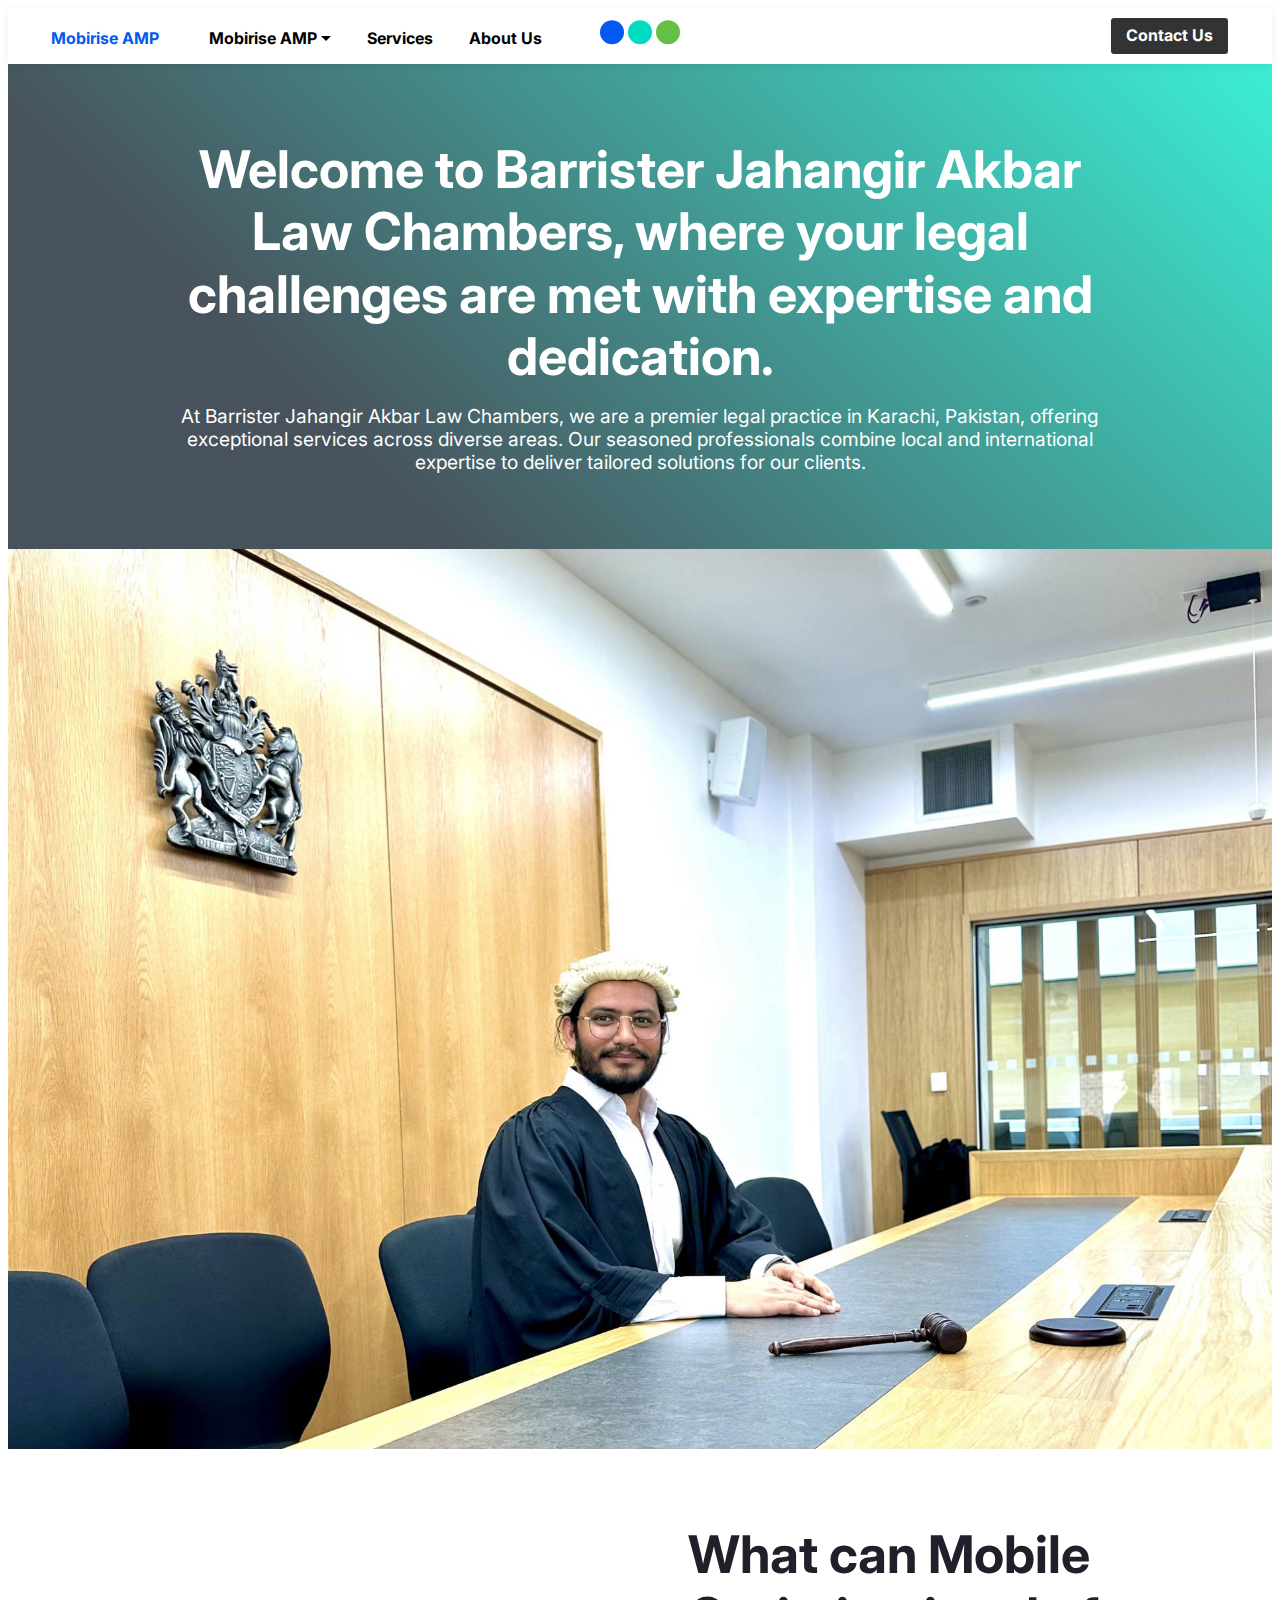
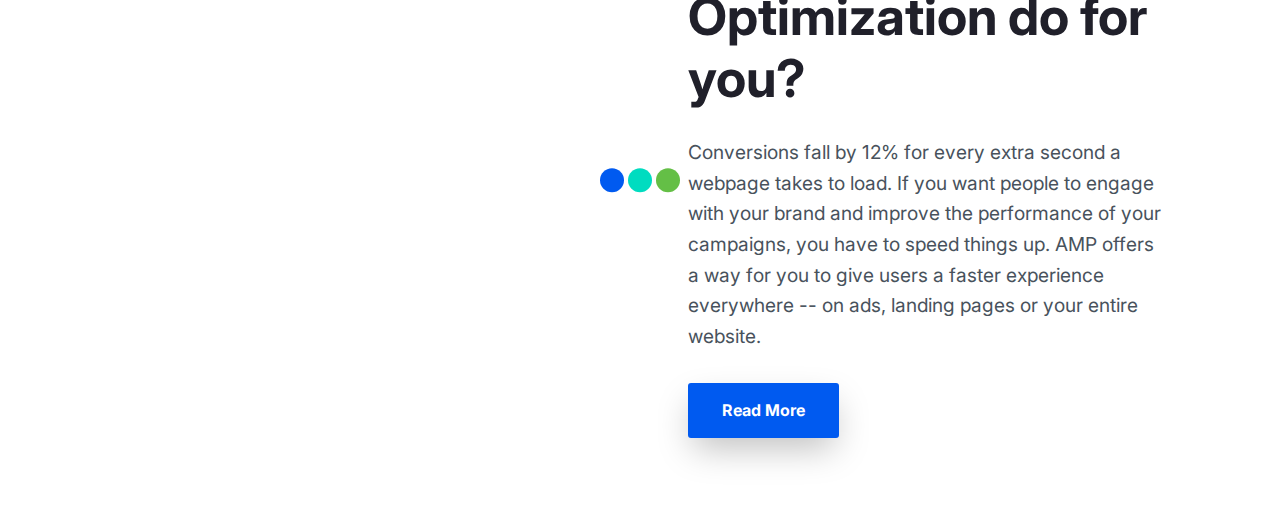
==== index.html @ 705cc6f3 "123" ====
<!DOCTYPE html>
<html amp >
<head>
  <!-- Site made with Mobirise Website Builder v4.12.4, https://mobirise.com -->
  <meta charset="UTF-8">
  <meta http-equiv="X-UA-Compatible" content="IE=edge">
  <meta name="generator" content="Mobirise v4.12.4, mobirise.com">
  <meta name="viewport" content="width=device-width, initial-scale=1, minimum-scale=1">
  <link rel="shortcut icon" href="assets/images/logo1.png" type="image/x-icon">
  <meta name="description" content="">
  <meta name="amp-script-src" content="">
  
  <title>Home</title>
  
<link rel="canonical" href="https://jahangirlaw.com/">
 <style amp-boilerplate>body{-webkit-animation:-amp-start 8s steps(1,end) 0s 1 normal both;-moz-animation:-amp-start 8s steps(1,end) 0s 1 normal both;-ms-animation:-amp-start 8s steps(1,end) 0s 1 normal both;animation:-amp-start 8s steps(1,end) 0s 1 normal both}@-webkit-keyframes -amp-start{from{visibility:hidden}to{visibility:visible}}@-moz-keyframes -amp-start{from{visibility:hidden}to{visibility:visible}}@-ms-keyframes -amp-start{from{visibility:hidden}to{visibility:visible}}@-o-keyframes -amp-start{from{visibility:hidden}to{visibility:visible}}@keyframes -amp-start{from{visibility:hidden}to{visibility:visible}}</style>
<noscript><style amp-boilerplate>body{-webkit-animation:none;-moz-animation:none;-ms-animation:none;animation:none}</style></noscript>
<link href="https://fonts.googleapis.com/css?family=Inter:100,200,300,400,500,600,700,800,900,100i,200i,300i,400i,500i,600i,700i,800i,900i&display=swap" rel="stylesheet">
 
 <style amp-custom> 
div,span,h1,h2,h3,h4,h5,h6,p,blockquote,a,ol,ul,li,figcaption,textarea,input{font: inherit;}*{-webkit-box-sizing: border-box;box-sizing: border-box;outline: none;}*:focus{outline: none;}body{position: relative;font-style: normal;line-height: 1.6;color: #48525c;}section{background-color: #eeeeee;background-position: 50% 50%;background-repeat: no-repeat;background-size: cover;overflow: hidden;padding: 0;}h1,h2,h3,h4,h5,h6{margin: 0;padding: 0;}p,li,blockquote{letter-spacing: normal;line-height: 1.6;}ul,ol,blockquote,p{margin-bottom: 0;margin-top: 0;}a{cursor: pointer;}a,a:hover{text-decoration: none;}a.mbr-iconfont:hover{text-decoration: none;}h1,h2,h3,h4,h5,h6,.display-1,.display-2,.display-4,.display-5,.display-7{word-break: break-word;word-wrap: break-word;}b,strong{font-weight: bold;}blockquote{padding: 10px 0 10px 20px;position: relative;border-left: 3px solid;}input:-webkit-autofill,input:-webkit-autofill:hover,input:-webkit-autofill:focus,input:-webkit-autofill:active{-webkit-transition-delay: 9999s;transition-delay: 9999s;-webkit-transition-property: background-color,color;-o-transition-property: background-color,color;transition-property: background-color,color;}html,body{height: auto;min-height: 100vh;}.mbr-section-title{margin: 0;padding: 0;font-style: normal;line-height: 1.2;width: 100%;color: #20202a;}.mbr-section-subtitle{line-height: 1.2;width: 100%;color: #20202a;}.mbr-text{font-style: normal;line-height: 1.6;width: 100%;color: #48525c;font-weight: 400;}.mbr-white{color: #ffffff;}.mbr-black{color: #000000;}.align-left{text-align: left;}.align-left .list-item{justify-content: flex-start;}.align-center{text-align: center;}.align-center .list-item{justify-content: center;}.align-right{text-align: right;}.align-right .list-item{justify-content: flex-end;}@media (max-width: 767px){.align-left,.align-center,.align-right{text-align: center;}.align-left .list-item,.align-center .list-item,.align-right .list-item{justify-content: center;}}.mbr-light{font-weight: 300;}.mbr-regular{font-weight: 400;}.mbr-semibold{font-weight: 600;}.mbr-bold{font-weight: 700;}.icons-list a{margin: 0;}.icons-list a:last-child{margin: 0;}.mbr-figure{align-self: center;}.hidden{visibility: hidden;}.super-hide{display: none;}.inactive{-webkit-user-select: none;-moz-user-select: none;-ms-user-select: none;user-select: none;pointer-events: none;-webkit-user-drag: none;user-drag: none;}.mbr-overlay{position: absolute;bottom: 0;left: 0;right: 0;top: 0;z-index: 0;}.map-placeholder{display: none;}.google-map,.google-map iframe{position: relative;width: 100%;height: 400px;}amp-img{width: 100%;}amp-img img{max-height: 100%;max-width: 100%;}img.mbr-temp{width: 100%;}.rounded{border-radius: 50%;}.is-builder .nodisplay + img[async],.is-builder .nodisplay + img[decoding="async"],.is-builder amp-img > a + img[async],.is-builder amp-img > a + img[decoding="async"]{display: none;}html:not(.is-builder) amp-img > a{position: absolute;top: 0;bottom: 0;left: 0;right: 0;z-index: 1;}.is-builder .temp-amp-sizer{position: absolute;}.is-builder amp-youtube .temp-amp-sizer,.is-builder amp-vimeo .temp-amp-sizer{position: static;}.mobirise-spinner{position: absolute;top: 50%;left: 40%;margin-left: 10%;-webkit-transform: translate3d(-50%,-50%,0);z-index: 4;}.mobirise-spinner em{width: 24px;height: 24px;background: #3ac;border-radius: 100%;display: inline-block;-webkit-animation: slide 1s infinite;}.mobirise-spinner em:nth-child(1){-webkit-animation-delay: 0.1s;}.mobirise-spinner em:nth-child(2){-webkit-animation-delay: 0.2s;}.mobirise-spinner em:nth-child(3){-webkit-animation-delay: 0.3s;}@-moz-keyframes slide{0%{-webkit-transform: scale(1);}50%{opacity: 0.3;-webkit-transform: scale(2);}100%{-webkit-transform: scale(1);}}@-webkit-keyframes slide{0%{-webkit-transform: scale(1);}50%{opacity: 0.3;-webkit-transform: scale(2);}100%{-webkit-transform: scale(1);}}@-o-keyframes slide{0%{-webkit-transform: scale(1);}50%{opacity: 0.3;-webkit-transform: scale(2);}100%{-webkit-transform: scale(1);}}@keyframes slide{0%{-webkit-transform: scale(1);}50%{opacity: 0.3;-webkit-transform: scale(2);}100%{-webkit-transform: scale(1);}}.mobirise-loader .amp-active > div{display: none;}.iconfont-wrapper{display: inline-flex;}.mbr-flex{display: flex;}.flex-wrap{flex-wrap: wrap;}.mbr-jc-s{justify-content: flex-start;}.mbr-jc-c{justify-content: center;}.mbr-jc-e{justify-content: flex-end;}.mbr-row-reverse{flex-direction: row-reverse;}.mbr-column{flex-direction: column;}amp-img,img{height: 100%;width: 100%;}.hidden-slide{display: none;}.visible-slide{display: flex;}section,.container,.container-fluid{position: relative;word-wrap: break-word;}.mbr-fullscreen .mbr-overlay{min-height: 100vh;}.mbr-fullscreen{display: flex;align-items: center;height: 100vh;min-height: 100vh;padding: 3rem 0;}.container{padding: 0 1rem;width: 100%;margin-right: auto;margin-left: auto;}@media (max-width: 767px){.container{max-width: 540px;}} @media (min-width: 768px){.container{max-width: 720px;}} @media (min-width: 992px){.container{max-width: 960px;}} @media (min-width: 1200px){.container{max-width: 1140px;}}.container-fluid{width: 100%;padding: 0 1rem;}.btn{position: relative;font-weight: 700;margin: 0.4rem 0.9rem;border: 2px solid;font-style: normal;white-space: normal;transition: all 0.3s cubic-bezier(0.25,0.1,0.25,1);display: inline-flex;align-items: center;justify-content: center;word-break: break-word;line-height: 1.2rem;letter-spacing: normal;}.btn-form{padding: 1rem 2rem;}.btn-form:hover{cursor: pointer;}.btn{padding: 1rem 2rem;border-radius: 3px;}.btn-sm{padding: 0.4rem 0.8rem;border-radius: 3px;}.btn-md{padding: 1rem 2rem;border-radius: 3px;}.btn-lg{padding: 1.2rem 3.2rem;border-radius: 3px;}form .btn,form .mbr-section-btn{margin: 0;}.note-popover .btn:after{display: none;}.mbr-section-btn{margin: 0 -0.9rem;font-size: 0;}nav .mbr-section-btn{margin-left: 0rem;margin-right: 0rem;}.btn .mbr-iconfont,.btn.btn-md .mbr-iconfont{cursor: pointer;margin: 0 0.8rem 0 0;}.btn-sm .mbr-iconfont{margin: 0 0.5rem 0 0;}[type="submit"]{-webkit-appearance: none;}section.menu{min-height: 56px;overflow: visible;padding: 0;}.menu-container{display: flex;-webkit-box-pack: justify;-ms-flex-pack: justify;justify-content: space-between;align-items: center;min-height: 56px;}@media (max-width: 991px){.menu-container{max-width: 100%;padding: 0.5rem 1rem;}} @media (max-width: 767px){.menu-container{padding: 0.5rem 1rem;}}.navbar{z-index: 100;width: 100%;position: absolute;box-shadow: 0 2px 10px 0 rgba(0,0,0,0.07);}.navbar-fixed-top{position: fixed;top: 0;}.navbar-brand{display: flex;align-items: center;word-break: break-word;z-index: 1;}.navbar-logo{margin: 0 0.8rem 0 0;}@media (max-width: 767px){.navbar-logo amp-img{max-height: 35px;max-width: 35px;}}.navbar-caption-wrap{display: flex;}.navbar .navbar-collapse{display: flex;-ms-flex-preferred-size: auto;flex-basis: auto;align-items: center;justify-content: space-between;width: 100%;}@media (max-width: 991px){.navbar .navbar-collapse{display: none;position: absolute;top: 0;right: 0;height: 100vh;overflow-y: auto;padding: 70px 2rem 1rem;z-index: 1;}}@media (max-width: 991px){.navbar.opened .navbar-collapse.show,.navbar.opened .navbar-collapse.collapsing{display: block;}.is-builder .navbar-collapse{position: fixed;}}.navbar-nav{list-style-type: none;display: flex;flex-wrap: wrap;padding-left: 0;min-width: 10rem;}@media (max-width: 991px){.navbar-nav{flex-direction: column;}} .navbar-nav .mbr-iconfont{margin: 0 0.2rem 0 0;}.nav-item{word-break: break-all;}.nav-link{display: flex;align-items: center;justify-content: center;}.nav-link,.navbar-caption{transition: all 0.2s;letter-spacing: normal;}.nav-dropdown .dropdown-menu{min-width: 10rem;position: absolute;left: 0;padding: 10px 0;border-radius: 0 0 4px 4px;transition: opacity 0.2s cubic-bezier(0.25,0.1,0.25,1);}.nav-dropdown .dropdown-menu .dropdown-item{line-height: normal;display: flex;justify-content: center;align-items: center;padding: 0 15px;margin: 20px 0;white-space: nowrap;}.nav-dropdown .dropdown-menu .dropdown-item:active{background: none;}.nav-dropdown .dropdown-menu .dropdown{position: relative;}.dropdown-menu .dropdown:hover > .dropdown-menu{opacity: 1;pointer-events: all;}.nav-dropdown .dropdown-submenu{top: 0;left: 100%;margin: 0;}.nav-item.dropdown{position: relative;}.nav-item.dropdown .dropdown-menu{opacity: 0;pointer-events: none;}.nav-item.dropdown:hover > .dropdown-menu{opacity: 1;pointer-events: all;}.link.dropdown-toggle:after{content: "";margin-left: 0.25rem;border-top: 0.35em solid;border-right: 0.35em solid transparent;border-left: 0.35em solid transparent;border-bottom: 0;}.navbar .dropdown.open > .dropdown-menu{display: block;}@media (max-width: 991px){.is-builder .nav-dropdown .dropdown-menu{position: relative;}.nav-dropdown .dropdown-submenu{left: 0;}.nav-dropdown .dropdown-menu .dropdown-item{padding: 0;margin: 0 0 1rem 0;justify-content: center;}.nav-dropdown .dropdown-menu .dropdown-item:after{right: auto;}.navbar.opened .dropdown-menu{top: 0;}.dropdown-toggle[data-toggle="dropdown-submenu"]:after{content: "";margin-left: 0.25rem;border-top: 0.35em solid;border-right: 0.35em solid transparent;border-left: 0.35em solid transparent;border-bottom: 0;top: 55%;}}.navbar-buttons{display: flex;flex-wrap: wrap;align-items: center;justify-content: center;}@media (max-width: 991px){.navbar-buttons{flex-direction: column;}}.menu-social-list{display: flex;align-items: center;justify-content: center;flex-wrap: wrap;}.menu-social-list a{margin: 0 0.5rem;}.menu-social-list a span{font-size: 1.5rem;}button.navbar-toggler{position: relative;width: 31px;height: 20px;cursor: pointer;transition: all .2s;-ms-flex-item-align: center;-ms-grid-row-align: center;align-self: center;}.hamburger span{position: absolute;right: 0;width: 30px;height: 2px;border-right: 5px;}.hamburger span:nth-child(1){top: 0;transition: all .2s;}.hamburger span:nth-child(2){top: 8px;transition: all .15s;}.hamburger span:nth-child(3){top: 8px;transition: all .15s;}.hamburger span:nth-child(4){top: 16px;transition: all .2s;}nav.opened .navbar-toggler:not(.hide) .hamburger span:nth-child(4),nav.opened .navbar-toggler:not(.hide) .hamburger span:nth-child(1){top: 8px;width: 0;opacity: 0;right: 50%;transition: all .2s;}nav.opened .navbar-toggler:not(.hide) .hamburger span:nth-child(2){transform: rotate(-45deg);transition: all .25s;}nav.opened .navbar-toggler:not(.hide) .hamburger span:nth-child(3){transform: rotate(45deg);transition: all .25s;}.ampstart-btn.hamburger{position: relative;margin-left: auto;height: 20px;width: 30px;background: none;border: none;cursor: pointer;z-index: 1000;}@media (min-width: 992px){.nav-dropdown .dropdown-menu{box-shadow: 0 10px 25px 0 rgba(0,0,0,0.2);}.ampstart-btn,amp-sidebar{display: none;}.dropdown-menu .dropdown-toggle:after{content: "";border-bottom: 0.35em solid transparent;border-left: 0.35em solid;border-right: 0;border-top: 0.35em solid transparent;margin-left: 0.3rem;margin-top: -0.3077em;position: absolute;right: 1.1538em;top: 50%;}}.close-sidebar{width: 30px;height: 30px;position: relative;cursor: pointer;background-color: transparent;border: none;}.close-sidebar span{position: absolute;left: 0;width: 30px;height: 2px;border-right: 5px;top: 14px;}.close-sidebar span:nth-child(1){transform: rotate(-45deg);}.close-sidebar span:nth-child(2){transform: rotate(45deg);}.builder-sidebar{position: relative;height: 100vh;overflow-y: auto;min-width: 10rem;z-index: 1030;padding: 1rem 2rem;max-width: 20rem;}.builder-sidebar .dropdown:hover > .dropdown-menu{position: relative;text-align: center;}section.sidebar-open:before{content: '';position: fixed;top: 0;bottom: 0;right: 0;left: 0;background-color: rgba(0,0,0,0.2);z-index: 1040;}.is-builder section.horizontal-menu .ampstart-btn{display: none;}.is-builder section.horizontal-menu .dropdown-menu{z-index: auto;opacity: 1;pointer-events: auto;}.is-builder .menu{overflow: visible;}#sidebar{background-color: transparent;}.card-title{margin: 0;}.card{position: relative;background-color: transparent;border: none;border-radius: 0;width: 100%;padding: 0 1rem;}@media (max-width: 767px){.card:not(.last-child){padding-bottom: 30px;}} .card .card-img{width: auto;border-radius: 0;}.card .card-wrapper{height: 100%;}@media (max-width: 767px){.card .card-wrapper{flex-direction: column;}} .card img{height: 100%;-o-object-fit: cover;object-fit: cover;-o-object-position: center;object-position: center;}.card-inner,.items-list{display: flex;flex-direction: column;}.items-list{list-style-type: none;padding: 0;}.items-list .list-item{padding: 1rem 2rem;}.card-head{padding: 1.5rem 2rem;}.card-price-wrap{padding: 1rem 2rem;}.card-button{padding: 1rem;margin: 0;}.timeline-wrap{position: relative;}.timeline-wrap .iconBackground{position: absolute;left: 50%;width: 20px;height: 20px;line-height: 30px;text-align: center;border-radius: 50%;font-size: 30px;display: inline-block;background-color: #000000;top: 20px;margin: 0 0 0 -10px;}@media (max-width: 767px){.timeline-wrap .iconBackground{left: 0;}}.separline{position: relative;}@media (max-width: 767px){.separline:not(.last-child){padding-bottom: 2rem;}} .separline:before{position: absolute;content: "";width: 2px;background-color: #000000;left: calc(50% - 1px);height: calc(100% - 20px);top: 40px;}@media (max-width: 767px){.separline:before{left: 0;}}.gallery-img-wrap{position: relative;height: 100%;}.gallery-img-wrap:hover{cursor: pointer;}.gallery-img-wrap:hover .icon-wrap,.gallery-img-wrap:hover .caption-on-hover{opacity: 1;}.gallery-img-wrap:hover:after{opacity: .5;}.gallery-img-wrap amp-img{height: 100%;}.gallery-img-wrap:after{content: "";position: absolute;top: 0;bottom: 0;left: 0;right: 0;background: #000;opacity: 0;transition: opacity 0.2s;pointer-events: none;}.gallery-img-wrap .icon-wrap,.gallery-img-wrap .img-caption{z-index: 3;pointer-events: none;position: absolute;}.gallery-img-wrap .icon-wrap,.gallery-img-wrap .caption-on-hover{opacity: 0;transition: opacity 0.2s;}.gallery-img-wrap .icon-wrap{left: 50%;top: 50%;transform: translate(-50%,-50%);background-color: #fff;padding: .5rem;border-radius: 50%;}.gallery-img-wrap .amp-iconfont{color: #000;font-size: 1rem;width: 1rem;display: block;}.gallery-img-wrap .img-caption{left: 0;right: 0;}.gallery-img-wrap .img-caption.caption-top{top: 0;}.gallery-img-wrap .img-caption.caption-bottom{bottom: 0;}.gallery-img-wrap .img-caption:not(.caption-on-hover):after{content: "";position: absolute;top: 0;left: 0;right: 0;height: 100%;transition: opacity 0.2s;z-index: -1;pointer-events: none;}@media (max-width: 767px){.gallery-img-wrap:after,.gallery-img-wrap:hover:after,.gallery-img-wrap .icon-wrap{display: none;}.gallery-img-wrap .caption-on-hover{opacity: 1;}}.is-builder .gallery-img-wrap .icon-wrap,.is-builder .gallery-img-wrap .img-caption > *{pointer-events: all;}.amp-carousel-button,.dots-wrapper .dots span{transition: all 0.4s;cursor: pointer;outline: none;}.amp-carousel-button{width: 50px;height: 50px;border-radius: 50%;}.dots-wrapper .dots{display: inline-block;margin: 4px 8px;}.dots-wrapper .dots span{display: block;border-radius: 12px;height: 24px;width: 24px;background-color: #ffffff;border: 10px solid #cccccc;opacity: 0.5;}.dots-wrapper .dots span.current{width: 40px;}.dots-wrapper .dots span:hover,.dots-wrapper .dots span.current{opacity: 1;}.amp-carousel-button-next:after{right: 1rem;}.amp-carousel-button-prev:after{left: 1rem;}button.btn-img{cursor: pointer;}.is-builder .preview button.btn-img{opacity: 0.5;position: relative;pointer-events: none;}amp-image-lightbox,.lightbox{background: rgba(0,0,0,0.8);display: flex;flex-wrap: wrap;align-items: center;justify-content: center;width: 100%;height: 100%;overflow: auto;}amp-image-lightbox a.control,.lightbox a.control{position: absolute;cursor: default;top: 0;right: 0;}amp-image-lightbox .close,.lightbox .close{background: none;border: none;position: absolute;top: 16px;right: 16px;height: 32px;width: 32px;cursor: pointer;z-index: 1000;}amp-image-lightbox .close:before,amp-image-lightbox .close:after,.lightbox .close:before,.lightbox .close:after{position: absolute;top: 0;right: 16px;content: ' ';height: 32px;width: 2px;background-color: #fff;}amp-image-lightbox .close:before,.lightbox .close:before{transform: rotate(45deg);}amp-image-lightbox .close:after,.lightbox .close:after{transform: rotate(-45deg);}amp-image-lightbox .video-block,.lightbox .video-block{width: 100%;}div[submit-success] > *,div[submit-error] > *{padding: 15px;margin-bottom: 1rem;}.form-block{z-index: 1;background-color: transparent;padding: 0;position: relative;overflow: hidden;}.form-block .mbr-overlay{z-index: -1;}@media (max-width: 991px){.form-block{padding: 0;}}form input,form textarea,form select{padding: 1rem;line-height: 1.2rem;width: 100%;background: #ffffff;border-width: 2px;border-style: solid;border-color: #767676;border-radius: 3px;color: #000000;}form input[type="checkbox"],form input[type="radio"]{border: none;background: none;width: auto;}form .field{padding-bottom: 0.5rem;padding-top: 0.5rem;}form textarea.field-input{height: 200px;}form .fieldset{display: flex;justify-content: center;flex-wrap: wrap;align-items: center;}textarea[type="hidden"]{display: none;}.form-check{margin-bottom: 0;}.form-check-label{padding-left: 0;}.form-check-input{position: relative;margin: 4px;}.form-check-inline{display: inline-flex;align-items: center;padding-left: 0;margin-right: .75rem;}.mbr-row,.mbr-form-row{display: -webkit-box;display: -ms-flexbox;display: flex;-ms-flex-wrap: wrap;flex-wrap: wrap;margin-left: -1rem;margin-right: -1rem;}.mbr-form-row{margin-left: -0.5rem;margin-right: -0.5rem;}.mbr-form-row > [class*="mbr-col"]{padding-left: 0.5rem;padding-right: 0.5rem;}@media (max-width: 767px){.mbr-col,.mbr-col-auto{padding-right: 1rem;padding-left: 1rem;}.mbr-col-sm-12{-ms-flex: 0 0 100%;-webkit-box-flex: 0;flex: 0 0 100%;max-width: 100%;padding-right: 1rem;padding-left: 1rem;}}@media (min-width: 768px){.mbr-col,.mbr-col-auto{padding-right: 1rem;padding-left: 1rem;}.mbr-col-md-2{-ms-flex: 0 0 16.6666666667%;-webkit-box-flex: 0;flex: 0 0 16.6666666667%;max-width: 16.6666666667%;padding-right: 1rem;padding-left: 1rem;}.mbr-col-md-3{-ms-flex: 0 0 25%;-webkit-box-flex: 0;flex: 0 0 25%;max-width: 25%;padding-right: 1rem;padding-left: 1rem;}.mbr-col-md-4{-ms-flex: 0 0 33.3333333333%;-webkit-box-flex: 0;flex: 0 0 33.3333333333%;max-width: 33.3333333333%;padding-right: 1rem;padding-left: 1rem;}.mbr-col-md-5{-ms-flex: 0 0 41.6666666667%;-webkit-box-flex: 0;flex: 0 0 41.6666666667%;max-width: 41.6666666667%;padding-right: 1rem;padding-left: 1rem;}.mbr-col-md-6{-ms-flex: 0 0 50%;-webkit-box-flex: 0;flex: 0 0 50%;max-width: 50%;padding-right: 1rem;padding-left: 1rem;}.mbr-col-md-7{-ms-flex: 0 0 58.3333333333%;-webkit-box-flex: 0;flex: 0 0 58.3333333333%;max-width: 58.3333333333%;padding-right: 1rem;padding-left: 1rem;}.mbr-col-md-8{-ms-flex: 0 0 66.6666666667%;-webkit-box-flex: 0;flex: 0 0 66.6666666667%;max-width: 66.6666666667%;padding-right: 1rem;padding-left: 1rem;}.mbr-col-md-10{-ms-flex: 0 0 83.3333333333%;-webkit-box-flex: 0;flex: 0 0 83.3333333333%;max-width: 83.3333333333%;padding-right: 1rem;padding-left: 1rem;}.mbr-col-md-12{-ms-flex: 0 0 100%;-webkit-box-flex: 0;flex: 0 0 100%;max-width: 100%;padding-right: 1rem;padding-left: 1rem;}}.mbr-col{-ms-flex: 1 1 auto;-webkit-box-flex: 1;flex: 1 1 auto;max-width: 100%;}.mbr-col-auto{-ms-flex: 0 0 auto;flex: 0 0 auto;width: auto;}@media (min-width: 992px){.mbr-col,.mbr-col-auto{padding-right: 1rem;padding-left: 1rem;}.mbr-col-lg-2{-ms-flex: 0 0 16.6666666667%;-webkit-box-flex: 0;flex: 0 0 16.6666666667%;max-width: 16.6666666667%;padding-right: 1rem;padding-left: 1rem;}.mbr-col-lg-3{-ms-flex: 0 0 25%;-webkit-box-flex: 0;flex: 0 0 25%;max-width: 25%;padding-right: 1rem;padding-left: 1rem;}.mbr-col-lg-4{-ms-flex: 0 0 33.3333333333%;-webkit-box-flex: 0;flex: 0 0 33.3333333333%;max-width: 33.3333333333%;padding-right: 1rem;padding-left: 1rem;}.mbr-col-lg-5{-ms-flex: 0 0 41.6666666667%;-webkit-box-flex: 0;flex: 0 0 41.6666666667%;max-width: 41.6666666667%;padding-right: 1rem;padding-left: 1rem;}.mbr-col-lg-6{-ms-flex: 0 0 50%;-webkit-box-flex: 0;flex: 0 0 50%;max-width: 50%;padding-right: 1rem;padding-left: 1rem;}.mbr-col-lg-7{-ms-flex: 0 0 58.3333333333%;-webkit-box-flex: 0;flex: 0 0 58.3333333333%;max-width: 58.3333333333%;padding-right: 1rem;padding-left: 1rem;}.mbr-col-lg-8{-ms-flex: 0 0 66.6666666667%;-webkit-box-flex: 0;flex: 0 0 66.6666666667%;max-width: 66.6666666667%;padding-right: 1rem;padding-left: 1rem;}.mbr-col-lg-9{-ms-flex: 0 0 75%;-webkit-box-flex: 0;flex: 0 0 75%;max-width: 75%;padding-right: 1rem;padding-left: 1rem;}.mbr-col-lg-10{-ms-flex: 0 0 83.3333333333%;-webkit-box-flex: 0;flex: 0 0 83.3333333333%;max-width: 83.3333333333%;padding-right: 1rem;padding-left: 1rem;}.mbr-col-lg-12{-ms-flex: 0 0 100%;-webkit-box-flex: 0;flex: 0 0 100%;max-width: 100%;padding-right: 1rem;padding-left: 1rem;}}@media (min-width: 992px){.lg-pb{padding-bottom: 3rem;}}@media (max-width: 991px){.md-pb{padding-bottom: 3rem;}}.mbr-pt-1,.mbr-py-1{padding-top: 10px;}.mbr-pb-1,.mbr-py-1{padding-bottom: 10px;}.mbr-px-1{padding-left: 10px;padding-right: 10px;}.mbr-p-1{padding: 10px;}.mbr-pt-2,.mbr-py-2{padding-top: 1rem;}.mbr-pb-2,.mbr-py-2{padding-bottom: 1rem;}.mbr-px-2{padding-left: 1rem;padding-right: 1rem;}.mbr-p-2{padding: 1rem;}.mbr-pt-3,.mbr-py-3{padding-top: 25px;}.mbr-pb-3,.mbr-py-3{padding-bottom: 25px;}.mbr-px-3{padding-left: 25px;padding-right: 25px;}.mbr-p-3{padding: 25px;}.mbr-pt-4,.mbr-py-4{padding-top: 2rem;}.mbr-pb-4,.mbr-py-4{padding-bottom: 2rem;}.mbr-px-4{padding-left: 2rem;padding-right: 2rem;}.mbr-p-4{padding: 2rem;}.mbr-pt-5,.mbr-py-5{padding-top: 3rem;}.mbr-pb-5,.mbr-py-5{padding-bottom: 3rem;}.mbr-px-5{padding-left: 3rem;padding-right: 3rem;}.mbr-p-5{padding: 3rem;}@media (max-width: 991px){.mbr-py-4,.mbr-py-5{padding-top: 1rem;padding-bottom: 1rem;}.mbr-px-4,.mbr-px-5{padding-left: 1rem;padding-right: 1rem;}.mbr-p-3,.mbr-p-4,.mbr-p-5{padding: 1rem;}}.mbr-ml-auto{margin-left: auto;}.mbr-mr-auto{margin-right: auto;}.mbr-m-auto{margin: auto;}#scrollToTopMarker{position: absolute;width: 0px;height: 0px;top: 300px;}#scrollToTopButton{position: fixed;bottom: 25px;right: 25px;opacity: .4;z-index: 5000;font-size: 32px;height: 60px;width: 60px;border: none;border-radius: 3px;cursor: pointer;}#scrollToTopButton:focus{outline: none;}#scrollToTopButton a:before{content: '';position: absolute;height: 40%;top: 36%;width: 2px;left: calc(50% - 1px);}#scrollToTopButton a:after{content: '';position: absolute;border-top: 2px solid;border-right: 2px solid;width: 40%;height: 40%;left: calc(30% - 1px);bottom: 30%;transform: rotate(-45deg);}.is-builder #scrollToTopButton a:after{left: 30%;}a{font-style: normal;}@media (max-width: 767px){.mbr-section-btn,.mbr-section-title{text-align: center;}}@media (min-width: 992px){.mbr-col-lg-11{flex: 0 0 91.666%;max-width: 91.666%;padding-right: 1rem;padding-left: 1rem;}}
body{font-family: Inter;}blockquote{border-color: #005af0;}div[submit-success] > *{background: #64bf46;color: #ffffff;}div[submit-error] > *{background: #ffdc00;color: #000000;}.display-1{font-family: 'Inter',sans-serif;font-size: 4rem;}.display-2{font-family: 'Inter',sans-serif;font-size: 3.25rem;}.display-4{font-family: 'Inter',sans-serif;font-size: 1rem;}.display-5{font-family: 'Inter',sans-serif;font-size: 1.8rem;}.display-7{font-family: 'Inter',sans-serif;font-size: 1.2rem;}.display-1 .mbr-iconfont-btn{font-size: 4rem;width: 4rem;}.display-2 .mbr-iconfont-btn{font-size: 3.25rem;width: 3.25rem;}.display-4 .mbr-iconfont-btn{font-size: 1rem;width: 1rem;}.display-5 .mbr-iconfont-btn{font-size: 1.8rem;width: 1.8rem;}.display-7 .mbr-iconfont-btn{font-size: 1.2rem;width: 1.2rem;}@media (max-width: 768px){.display-1{font-size: 3.2rem;font-size: calc( 2.05rem + (4 - 2.05) * ((100vw - 20rem) / (48 - 20)));line-height: calc( 1.4 * (2.05rem + (4 - 2.05) * ((100vw - 20rem) / (48 - 20))));}.display-2{font-size: 2.6rem;font-size: calc( 1.7874999999999999rem + (3.25 - 1.7874999999999999) * ((100vw - 20rem) / (48 - 20)));line-height: calc( 1.4 * (1.7874999999999999rem + (3.25 - 1.7874999999999999) * ((100vw - 20rem) / (48 - 20))));}.display-4{font-size: 0.8rem;font-size: calc( 1rem + (1 - 1) * ((100vw - 20rem) / (48 - 20)));line-height: calc( 1.4 * (1rem + (1 - 1) * ((100vw - 20rem) / (48 - 20))));}.display-5{font-size: 1.44rem;font-size: calc( 1.28rem + (1.8 - 1.28) * ((100vw - 20rem) / (48 - 20)));line-height: calc( 1.4 * (1.28rem + (1.8 - 1.28) * ((100vw - 20rem) / (48 - 20))));}.display-7{font-size: 0.96rem;font-size: calc( 1.07rem + (1.2 - 1.07) * ((100vw - 20rem) / (48 - 20)));line-height: calc( 1.4 * (1.07rem + (1.2 - 1.07) * ((100vw - 20rem) / (48 - 20))));}}.bg-primary{background-color: #005af0;}.bg-success{background-color: #64bf46;}.bg-info{background-color: #eb49e1;}.bg-warning{background-color: #ff8f00;}.bg-danger{background-color: #ffdc00;}.btn-primary,.btn-primary:active,.btn-primary.active{background-color: #005af0;border-color: #005af0;color: #ffffff;}.btn-primary:hover,.btn-primary:focus,.btn-primary.focus{color: #ffffff;background-color: #003da3;border-color: #003da3;}.btn-primary.disabled,.btn-primary:disabled{color: #ffffff;background-color: #003da3;border-color: #003da3;}.btn-secondary,.btn-secondary:active,.btn-secondary.active{background-color: #00dcc0;border-color: #00dcc0;color: #ffffff;}.btn-secondary:hover,.btn-secondary:focus,.btn-secondary.focus{color: #ffffff;background-color: #00907d;border-color: #00907d;}.btn-secondary.disabled,.btn-secondary:disabled{color: #ffffff;background-color: #00907d;border-color: #00907d;}.btn-info,.btn-info:active,.btn-info.active{background-color: #eb49e1;border-color: #eb49e1;color: #ffffff;}.btn-info:hover,.btn-info:focus,.btn-info.focus{color: #ffffff;background-color: #d117c5;border-color: #d117c5;}.btn-info.disabled,.btn-info:disabled{color: #ffffff;background-color: #d117c5;border-color: #d117c5;}.btn-success,.btn-success:active,.btn-success.active{background-color: #64bf46;border-color: #64bf46;color: #ffffff;}.btn-success:hover,.btn-success:focus,.btn-success.focus{color: #ffffff;background-color: #46892f;border-color: #46892f;}.btn-success.disabled,.btn-success:disabled{color: #ffffff;background-color: #46892f;border-color: #46892f;}.btn-warning,.btn-warning:active,.btn-warning.active{background-color: #ff8f00;border-color: #ff8f00;color: #ffffff;}.btn-warning:hover,.btn-warning:focus,.btn-warning.focus{color: #ffffff;background-color: #b36400;border-color: #b36400;}.btn-warning.disabled,.btn-warning:disabled{color: #ffffff;background-color: #b36400;border-color: #b36400;}.btn-danger,.btn-danger:active,.btn-danger.active{background-color: #ffdc00;border-color: #ffdc00;color: #000000;}.btn-danger:hover,.btn-danger:focus,.btn-danger.focus{color: #000000;background-color: #b39a00;border-color: #b39a00;}.btn-danger.disabled,.btn-danger:disabled{color: #000000;background-color: #b39a00;border-color: #b39a00;}.btn-black,.btn-black:active,.btn-black.active{background-color: #333333;border-color: #333333;color: #ffffff;}.btn-black:hover,.btn-black:focus,.btn-black.focus{color: #ffffff;background-color: #0d0d0d;border-color: #0d0d0d;}.btn-black.disabled,.btn-black:disabled{color: #ffffff;background-color: #0d0d0d;border-color: #0d0d0d;}.btn-white,.btn-white:active,.btn-white.active{background-color: #ffffff;border-color: #ffffff;color: #808080;}.btn-white:hover,.btn-white:focus,.btn-white.focus{color: #808080;background-color: #d9d9d9;border-color: #d9d9d9;}.btn-white.disabled,.btn-white:disabled{color: #808080;background-color: #d9d9d9;border-color: #d9d9d9;}.btn-white,.btn-white:active,.btn-white.active{color: #333333;}.btn-white:hover,.btn-white:focus,.btn-white.focus{color: #333333;}.btn-white.disabled,.btn-white:disabled{color: #333333;}.btn-primary-outline,.btn-primary-outline:active,.btn-primary-outline.active{background: none;border-color: #00348a;color: #00348a;}.btn-primary-outline:hover,.btn-primary-outline:focus,.btn-primary-outline.focus{color: #ffffff;background-color: #005af0;border-color: #005af0;}.btn-primary-outline.disabled,.btn-primary-outline:disabled{color: #ffffff;background-color: #005af0;border-color: #005af0;}.btn-secondary-outline,.btn-secondary-outline:active,.btn-secondary-outline.active{background: none;border-color: #007667;color: #007667;}.btn-secondary-outline:hover,.btn-secondary-outline:focus,.btn-secondary-outline.focus{color: #ffffff;background-color: #00dcc0;border-color: #00dcc0;}.btn-secondary-outline.disabled,.btn-secondary-outline:disabled{color: #ffffff;background-color: #00dcc0;border-color: #00dcc0;}.btn-info-outline,.btn-info-outline:active,.btn-info-outline.active{background: none;border-color: #ba14af;color: #ba14af;}.btn-info-outline:hover,.btn-info-outline:focus,.btn-info-outline.focus{color: #ffffff;background-color: #eb49e1;border-color: #eb49e1;}.btn-info-outline.disabled,.btn-info-outline:disabled{color: #ffffff;background-color: #eb49e1;border-color: #eb49e1;}.btn-success-outline,.btn-success-outline:active,.btn-success-outline.active{background: none;border-color: #3c7629;color: #3c7629;}.btn-success-outline:hover,.btn-success-outline:focus,.btn-success-outline.focus{color: #ffffff;background-color: #64bf46;border-color: #64bf46;}.btn-success-outline.disabled,.btn-success-outline:disabled{color: #ffffff;background-color: #64bf46;border-color: #64bf46;}.btn-warning-outline,.btn-warning-outline:active,.btn-warning-outline.active{background: none;border-color: #995600;color: #995600;}.btn-warning-outline:hover,.btn-warning-outline:focus,.btn-warning-outline.focus{color: #ffffff;background-color: #ff8f00;border-color: #ff8f00;}.btn-warning-outline.disabled,.btn-warning-outline:disabled{color: #ffffff;background-color: #ff8f00;border-color: #ff8f00;}.btn-danger-outline,.btn-danger-outline:active,.btn-danger-outline.active{background: none;border-color: #998400;color: #998400;}.btn-danger-outline:hover,.btn-danger-outline:focus,.btn-danger-outline.focus{color: #000000;background-color: #ffdc00;border-color: #ffdc00;}.btn-danger-outline.disabled,.btn-danger-outline:disabled{color: #000000;background-color: #ffdc00;border-color: #ffdc00;}.btn-black-outline,.btn-black-outline:active,.btn-black-outline.active{background: none;border-color: #000000;color: #000000;}.btn-black-outline:hover,.btn-black-outline:focus,.btn-black-outline.focus{color: #ffffff;background-color: #333333;border-color: #333333;}.btn-black-outline.disabled,.btn-black-outline:disabled{color: #ffffff;background-color: #333333;border-color: #333333;}.btn-white-outline,.btn-white-outline:active,.btn-white-outline.active{background: none;border-color: #ffffff;color: #ffffff;}.btn-white-outline:hover,.btn-white-outline:focus,.btn-white-outline.focus{color: #333333;background-color: #ffffff;border-color: #ffffff;}.text-primary{color: #005af0;}.text-secondary{color: #00dcc0;}.text-success{color: #64bf46;}.text-info{color: #eb49e1;}.text-warning{color: #ff8f00;}.text-danger{color: #ffdc00;}.text-white{color: #ffffff;}.text-black{color: #000000;}a.text-primary:hover,a.text-primary:focus{color: #00348a;}a.text-secondary:hover,a.text-secondary:focus{color: #007667;}a.text-success:hover,a.text-success:focus{color: #3c7629;}a.text-info:hover,a.text-info:focus{color: #ba14af;}a.text-warning:hover,a.text-warning:focus{color: #995600;}a.text-danger:hover,a.text-danger:focus{color: #998400;}a.text-white:hover,a.text-white:focus{color: #cccccc;}a.text-black:hover,a.text-black:focus{color: #4d4d4d;}.alert-success{background-color: #64bf46;}.alert-info{background-color: #eb49e1;}.alert-warning{background-color: #ff8f00;}.alert-danger{background-color: #ffdc00;}a,a:hover{color: #005af0;}.mbr-plan-header.bg-primary .mbr-plan-subtitle,.mbr-plan-header.bg-primary .mbr-plan-price-desc{color: #bdd6ff;}.mbr-plan-header.bg-success .mbr-plan-subtitle,.mbr-plan-header.bg-success .mbr-plan-price-desc{color: #b3e0a5;}.mbr-plan-header.bg-info .mbr-plan-subtitle,.mbr-plan-header.bg-info .mbr-plan-price-desc{color: #ffffff;}.mbr-plan-header.bg-warning .mbr-plan-subtitle,.mbr-plan-header.bg-warning .mbr-plan-price-desc{color: #ffe9cc;}.mbr-plan-header.bg-danger .mbr-plan-subtitle,.mbr-plan-header.bg-danger .mbr-plan-price-desc{color: #fff8cc;}.mobirise-spinner em:nth-child(1){background: #005af0;}.mobirise-spinner em:nth-child(2){background: #00dcc0;}.mobirise-spinner em:nth-child(3){background: #64bf46;}#scrollToTopMarker{display: none;}#scrollToTopButton{background-color: #005af0;}#scrollToTopButton a:before{background: #ffffff;}#scrollToTopButton a:after{border-top-color: #ffffff;border-right-color: #ffffff;}.btn:not(.btn-form){box-shadow: 0 15px 35px -5px rgba(0,0,0,0.25);}.btn:not(.btn-form):hover,.btn:not(.btn-form):focus,.btn:not(.btn-form).focus{transform: translateY(-0.125rem);box-shadow: 0 25px 20px -15px rgba(0,0,0,0.15);}.amp-carousel-button{box-shadow: 0 10px 15px 0 rgba(0,0,0,0.4);background-color: #f3f3f3;}.amp-carousel-button:hover{background-color: #fff;box-shadow: 0 20px 30px 0 rgba(0,0,0,0.2);}.amp-carousel-button-next{background-image: url("data:image/svg+xml;charset=utf-8,%3Csvg xmlns='http://www.w3.org/2000/svg' width='18' height='18' fill='%23005AF0' %3E%3Cpath d='M9 3L7.94 4.06l4.19 4.19H3v1.5h9.13l-4.19 4.19L9 15l6-6z'/%3E%3C/svg%3E");}.amp-carousel-button-prev{background-image: url("data:image/svg+xml;charset=utf-8,%3Csvg xmlns='http://www.w3.org/2000/svg' width='18' height='18' fill='%23005AF0'%3E%3Cpath d='M15 8.25H5.87l4.19-4.19L9 3 3 9l6 6 1.06-1.06-4.19-4.19H15v-1.5z'/%3E%3C/svg%3E");}.cid-uD9eb9fSxR{min-height: 56px;background-color: #ffffff;}.cid-uD9eb9fSxR .brand-name{margin-right: 2rem;margin-top: 6px;}.cid-uD9eb9fSxR .brand-name a{font-weight: 700;}.cid-uD9eb9fSxR .menu-container{padding: 0 30px;}.cid-uD9eb9fSxR .hamburger span,.cid-uD9eb9fSxR .close-sidebar span{background: #000000;}.cid-uD9eb9fSxR .nav-dropdown .dropdown-menu .dropdown-item{font-weight: 700;width: 100%;text-align: inherit;}.cid-uD9eb9fSxR a.nav-link{font-weight: 700;}.cid-uD9eb9fSxR .navbar{min-height: 56px;background: #ffffff;}@media (max-width: 991px){.cid-uD9eb9fSxR .navbar .navbar-brand{flex-shrink: initial;}}.cid-uD9eb9fSxR .navbar-brand{flex-shrink: 0;padding: 0;margin: 0;}@media (min-width: 992px){.cid-uD9eb9fSxR .navbar-expand-lg .navbar-nav .nav-link{padding: 13px 0;}.cid-uD9eb9fSxR .navbar-nav .nav-link{margin: 0;}.cid-uD9eb9fSxR .navbar-nav .nav-item{margin: 0 18px -5px;}.cid-uD9eb9fSxR .navbar-buttons{margin-left: 2rem;}}.cid-uD9eb9fSxR .navbar-buttons .btn{box-shadow: none;transform: none;}.cid-uD9eb9fSxR .builder-sidebar,.cid-uD9eb9fSxR .collapse,.cid-uD9eb9fSxR .navbar.navbar-expand-lg .dropdown .dropdown-menu{background-color: #ffffff;}@media (max-width: 991px){.cid-uD9eb9fSxR .navbar-nav a{padding: 0;margin: 0 0 1rem;}.cid-uD9eb9fSxR .dropdown-menu{padding: 0;}}.cid-uD9eb9fSxR .close-sidebar:focus{outline: 2px auto #005af0;}.cid-uD9eb9fSxR amp-img{height: 40px;width: 40px;}.cid-uD9eb9fSxR amp-img img{height: 40px;object-fit: contain;}.cid-uD9hPMLytU{padding-top: 75px;padding-bottom: 75px;background-color: #3beed5;background: linear-gradient(225deg,#3beed5 0,#48525c 75%);}.cid-uD9eaipyjW{background-image: url("assets/images/img-4648-2000x1359.jpg");}.cid-uD9eaipyjW .mbr-section-title{color: #000000;}.cid-uD9eaipyjW .mbr-section-subtitle{color: #000000;text-align: center;}.cid-uD9edDhPBT{padding-top: 75px;padding-bottom: 75px;background-color: #ffffff;}@media (min-width: 992px){.cid-uD9edDhPBT .text-block{padding: 0 2rem;}}@media (max-width: 991px){.cid-uD9edDhPBT .image-block{padding-bottom: 1.5rem;}}.cid-uD9edDhPBT amp-img{border-radius: 10px;box-shadow: inset 0 0 0 1px #ebebf0,0 15px 30px 0 rgba(0,0,0,0.15);}.cid-uD9edDhPBT amp-img img{border-radius: 10px;object-fit: cover;}
.engine{position: absolute;text-indent: -2400px;text-align: center;padding: 0;top: 0;left: -2400px;}[class*="-iconfont"]{display: inline-flex;}</style>
 
  <script async  src="https://cdn.ampproject.org/v0.js"></script>
  <script async custom-element="amp-analytics" src="https://cdn.ampproject.org/v0/amp-analytics-0.1.js"></script>
  <script async custom-element="amp-sidebar" src="https://cdn.ampproject.org/v0/amp-sidebar-0.1.js"></script>
  
  
</head>
<body><amp-sidebar id="sidebar" class="cid-uD9eb9fSxR" layout="nodisplay" side="right">
        <div class="builder-sidebar" id="builder-sidebar">
            <button on="tap:sidebar.close" class="close-sidebar">
                <span></span>
                <span></span>
            </button>
        
            
            <ul class="navbar-nav nav-dropdown" data-app-modern-menu="true"><li class="nav-item dropdown">
                    <a class="nav-link link text-black dropdown-toggle display-4" data-toggle="dropdown-submenu" aria-expanded="false">
                        Mobirise AMP</a>
                    <div class="dropdown-menu">
                        <a class="text-black dropdown-item display-4" href="https://mobiri.se">New Item</a>
                        <a class="text-black dropdown-item display-4" href="https://mobiri.se">New Item</a>
                    </div>
                </li>
                <li class="nav-item">
                    <a class="nav-link link text-black display-4" href="https://mobiri.se">
                        Services</a>
                </li>
                <li class="nav-item">
                    <a class="nav-link link text-black display-4" href="https://mobiri.se">
                        About Us</a>
                </li></ul>
            
            <div class="navbar-buttons mbr-section-btn align-center"><a class="btn btn-sm btn-black display-4" href="https://mobiri.se">
                  Contact Us
                </a></div>
      </div>
    </amp-sidebar>
  <section class="menu horizontal-menu cid-uD9eb9fSxR" id="menu2-1">

    
    

    <nav class="navbar navbar-dropdown navbar-expand-lg">
       <div class="menu-container container-fluid"> 
      <div class="navbar-brand">
          <span class="navbar-logo">
              <amp-img src="assets/images/logo1.png" layout="responsive" width="40.638297872340424" height="40" alt="Mobirise Website Builder" class="mobirise-loader">
                  <div placeholder="" class="placeholder">
                                <div class="mobirise-spinner">
                                    <em></em>
                                    <em></em>
                                    <em></em>
                                </div></div>
                  
              </amp-img>
          </span>
          <p class="brand-name mbr-fonts-style mbr-bold display-4"><a href="https://mobiri.se" class="text-primary">Mobirise AMP</a>
      </p></div>
      <div class="collapse navbar-collapse" id="navbarSupportedContent">
            
            <ul class="navbar-nav nav-dropdown" data-app-modern-menu="true"><li class="nav-item dropdown">
                    <a class="nav-link link text-black dropdown-toggle display-4" data-toggle="dropdown-submenu" aria-expanded="false">
                        Mobirise AMP</a>
                    <div class="dropdown-menu">
                        <a class="text-black dropdown-item display-4" href="https://mobiri.se">New Item</a>
                        <a class="text-black dropdown-item display-4" href="https://mobiri.se">New Item</a>
                    </div>
                </li>
                <li class="nav-item">
                    <a class="nav-link link text-black display-4" href="https://mobiri.se">
                        Services</a>
                </li>
                <li class="nav-item">
                    <a class="nav-link link text-black display-4" href="https://mobiri.se">
                        About Us</a>
                </li></ul>
            
            <div class="navbar-buttons mbr-section-btn align-center"><a class="btn btn-sm btn-black display-4" href="https://mobiri.se">
                  Contact Us
                </a></div>
      </div>
      
      <button on="tap:sidebar.toggle" class="ampstart-btn hamburger">
        <span></span>
        <span></span>
        <span></span>
        <span></span>
    </button>
        </div>
    </nav>

  <!-- AMP plug -->
    

</section>

<section class="engine"><a href="https://mobirise.info/p">website templates free download</a></section><section class="mbr-section 02 cid-uD9hPMLytU" id="content18-4">

    

    <div class="container">
        <div class="mbr-row mbr-jc-c">
            <div class="mbr-col-sm-12 mbr-col-md-10">
                <h2 class="mbr-section-title mbr-white align-center mbr-fonts-style mbr-bold display-2">Welcome to Barrister Jahangir Akbar Law Chambers, where your legal challenges are met with expertise and dedication.</h2>
                <h3 class="mbr-section-subtitle align-center mbr-regular mbr-white mbr-fonts-style mbr-pt-2 display-7">At Barrister Jahangir Akbar Law Chambers, we are a premier legal practice in Karachi, Pakistan, offering exceptional services across diverse areas. Our seasoned professionals combine local and international expertise to deliver tailored solutions for our clients.</h3>
                
            </div>
        </div>
    </div>
</section>

<section class="header1 cid-uD9eaipyjW mbr-fullscreen" id="header1-0">

    

    <div class="container">
        
        
        
        
    </div>

</section>

<section class="features10 cid-uD9edDhPBT" id="features10-2">

    
    
    
       
    <div class="container">
        <div class="mbr-row mbr-jc-c">
            <div class="image-block mbr-col-sm-12 mbr-col-md-12 mbr-col-lg-6 ">
                <amp-img src="assets/images/img-6715-2000x2205.jpg" layout="responsive" width="537.8684807256236" height="593" alt="Barrister Jahangir Akbar at Lincolns inn London, UK" class="mobirise-loader">
                    <div placeholder="" class="placeholder">
                                <div class="mobirise-spinner">
                                    <em></em>
                                    <em></em>
                                    <em></em>
                                </div></div>
                    
                </amp-img>
            </div>
            <div class="mbr-col-sm-12 mbr-col-md-12 mbr-col-lg-6">
                <div class="text-block mbr-m-auto">
                <h3 class="mbr-section-title mbr-fonts-style align-left mbr-bold mbr-pb-2 display-2">
                    What can Mobile Optimization do for you?
                </h3>
                <p class="mbr-fonts-style mbr-text align-left mbr-pt-1 mbr-pb-3 display-7">
                   Conversions fall by 12% for every extra second a webpage takes to load. If you want people to engage with your brand and improve the performance of your campaigns, you have to speed things up. AMP offers a way for you to give users a faster experience everywhere -- on ads, landing pages or your entire website.
                </p>
                <div class="mbr-section-btn align-left"><a class="btn btn-md btn-primary display-4" href="https://mobiri.se">Read More</a></div>
            </div>
        </div>
    </div></div>
</section>


  
  
</body>
</html>
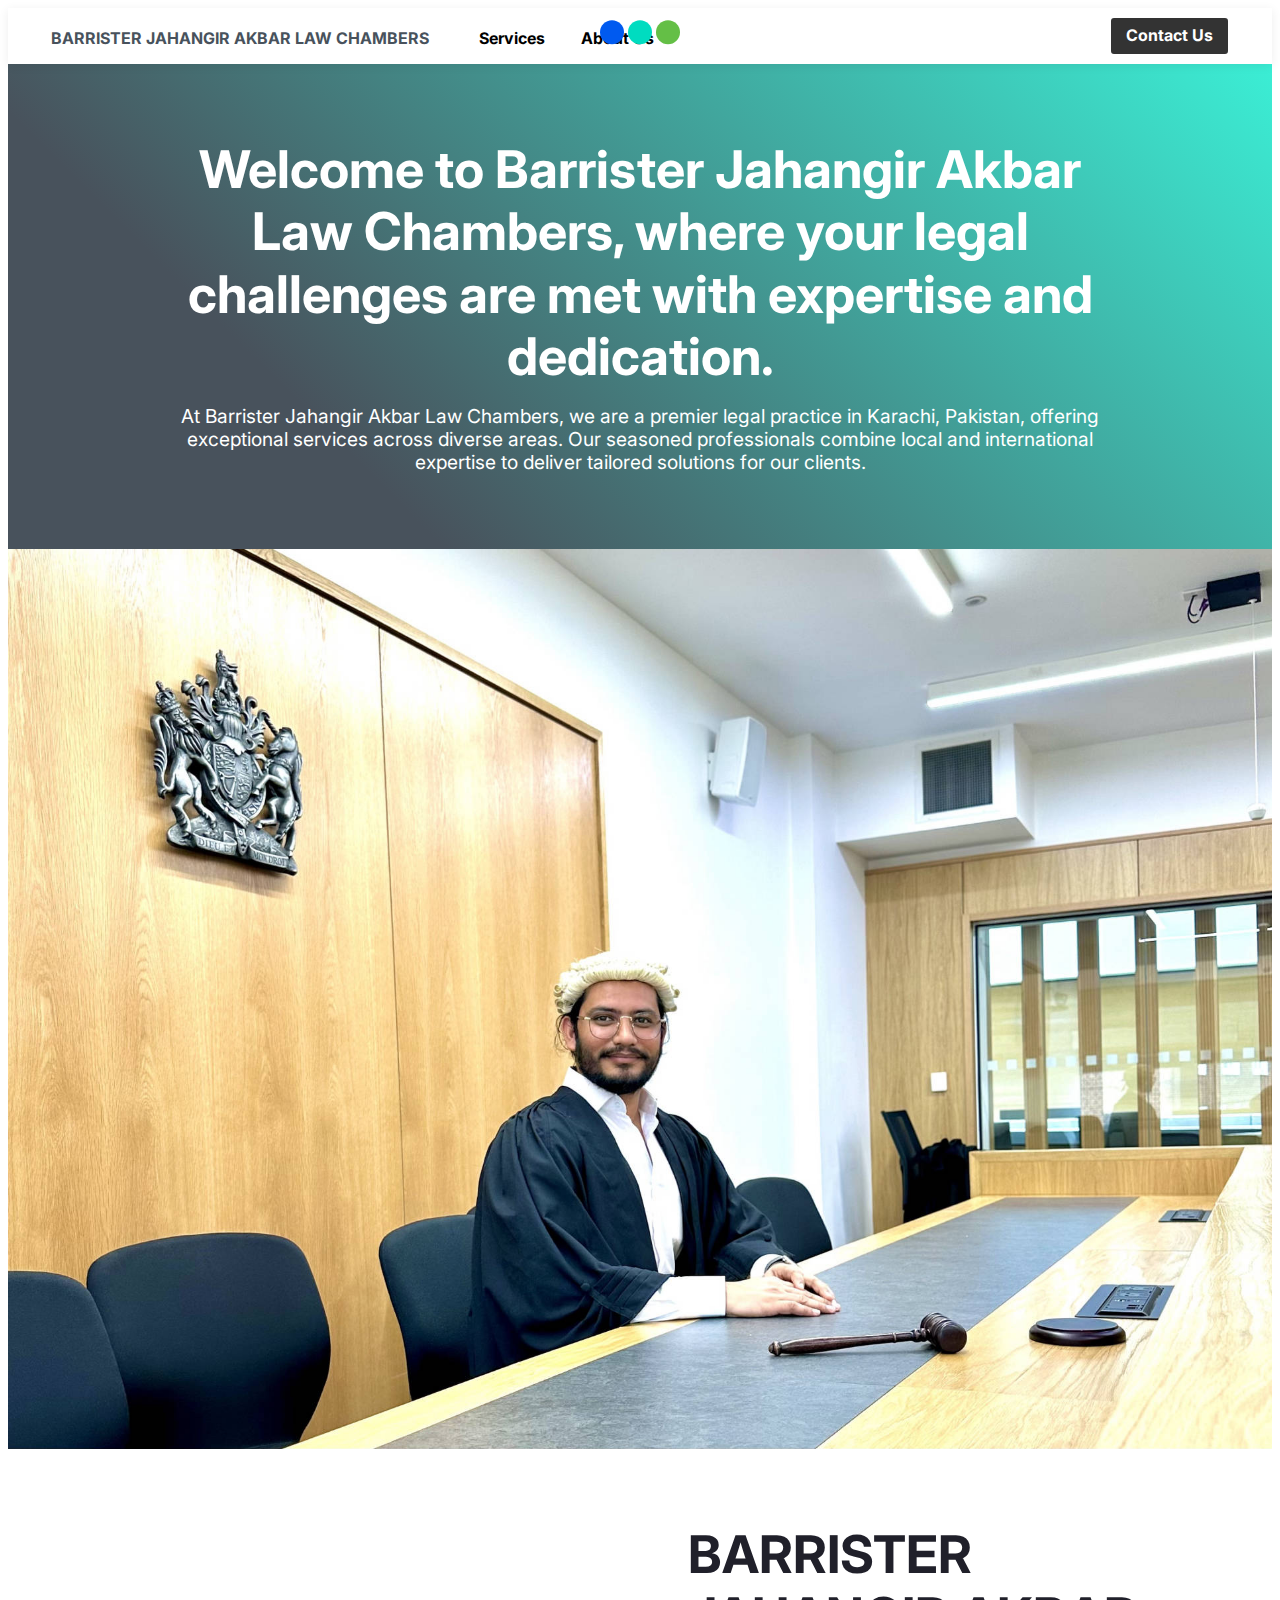
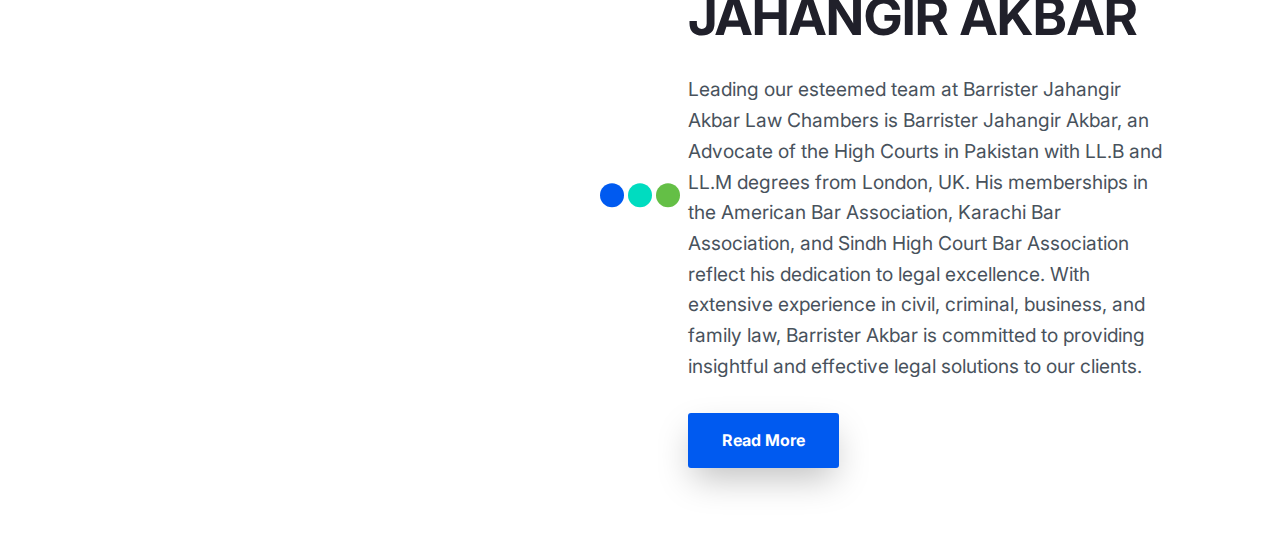
==== commit 24eda39c: "aaa" ====
--- a/index.html
+++ b/index.html
@@ -36,15 +36,7 @@
             </button>
         
             
-            <ul class="navbar-nav nav-dropdown" data-app-modern-menu="true"><li class="nav-item dropdown">
-                    <a class="nav-link link text-black dropdown-toggle display-4" data-toggle="dropdown-submenu" aria-expanded="false">
-                        Mobirise AMP</a>
-                    <div class="dropdown-menu">
-                        <a class="text-black dropdown-item display-4" href="https://mobiri.se">New Item</a>
-                        <a class="text-black dropdown-item display-4" href="https://mobiri.se">New Item</a>
-                    </div>
-                </li>
-                <li class="nav-item">
+            <ul class="navbar-nav nav-dropdown" data-app-modern-menu="true"><li class="nav-item">
                     <a class="nav-link link text-black display-4" href="https://mobiri.se">
                         Services</a>
                 </li>
@@ -53,7 +45,7 @@
                         About Us</a>
                 </li></ul>
             
-            <div class="navbar-buttons mbr-section-btn align-center"><a class="btn btn-sm btn-black display-4" href="https://mobiri.se">
+            <div class="navbar-buttons mbr-section-btn align-center"><a class="btn btn-sm btn-black display-4" href="https://wa.me/923000352712">
                   Contact Us
                 </a></div>
       </div>
@@ -77,19 +69,10 @@
                   
               </amp-img>
           </span>
-          <p class="brand-name mbr-fonts-style mbr-bold display-4"><a href="https://mobiri.se" class="text-primary">Mobirise AMP</a>
-      </p></div>
+          <p class="brand-name mbr-fonts-style mbr-bold display-4">BARRISTER JAHANGIR AKBAR LAW CHAMBERS</p></div>
       <div class="collapse navbar-collapse" id="navbarSupportedContent">
             
-            <ul class="navbar-nav nav-dropdown" data-app-modern-menu="true"><li class="nav-item dropdown">
-                    <a class="nav-link link text-black dropdown-toggle display-4" data-toggle="dropdown-submenu" aria-expanded="false">
-                        Mobirise AMP</a>
-                    <div class="dropdown-menu">
-                        <a class="text-black dropdown-item display-4" href="https://mobiri.se">New Item</a>
-                        <a class="text-black dropdown-item display-4" href="https://mobiri.se">New Item</a>
-                    </div>
-                </li>
-                <li class="nav-item">
+            <ul class="navbar-nav nav-dropdown" data-app-modern-menu="true"><li class="nav-item">
                     <a class="nav-link link text-black display-4" href="https://mobiri.se">
                         Services</a>
                 </li>
@@ -98,7 +81,7 @@
                         About Us</a>
                 </li></ul>
             
-            <div class="navbar-buttons mbr-section-btn align-center"><a class="btn btn-sm btn-black display-4" href="https://mobiri.se">
+            <div class="navbar-buttons mbr-section-btn align-center"><a class="btn btn-sm btn-black display-4" href="https://wa.me/923000352712">
                   Contact Us
                 </a></div>
       </div>
@@ -117,7 +100,7 @@
 
 </section>
 
-<section class="engine"><a href="https://mobirise.info/p">website templates free download</a></section><section class="mbr-section 02 cid-uD9hPMLytU" id="content18-4">
+<section class="engine"><a href="https://mobirise.info/a">online website builder</a></section><section class="mbr-section 02 cid-uD9hPMLytU" id="content18-4">
 
     
 
@@ -167,12 +150,11 @@
             <div class="mbr-col-sm-12 mbr-col-md-12 mbr-col-lg-6">
                 <div class="text-block mbr-m-auto">
                 <h3 class="mbr-section-title mbr-fonts-style align-left mbr-bold mbr-pb-2 display-2">
-                    What can Mobile Optimization do for you?
-                </h3>
+                    BARRISTER JAHANGIR AKBAR</h3>
                 <p class="mbr-fonts-style mbr-text align-left mbr-pt-1 mbr-pb-3 display-7">
-                   Conversions fall by 12% for every extra second a webpage takes to load. If you want people to engage with your brand and improve the performance of your campaigns, you have to speed things up. AMP offers a way for you to give users a faster experience everywhere -- on ads, landing pages or your entire website.
+                   Leading our esteemed team at Barrister Jahangir Akbar Law Chambers is Barrister Jahangir Akbar, an Advocate of the High Courts in Pakistan with LL.B and LL.M degrees from London, UK. His memberships in the American Bar Association, Karachi Bar Association, and Sindh High Court Bar Association reflect his dedication to legal excellence. With extensive experience in civil, criminal, business, and family law, Barrister Akbar is committed to providing insightful and effective legal solutions to our clients.
                 </p>
-                <div class="mbr-section-btn align-left"><a class="btn btn-md btn-primary display-4" href="https://mobiri.se">Read More</a></div>
+                <div class="mbr-section-btn align-left"><a class="btn btn-md btn-primary display-4" href="index.html">Read More</a></div>
             </div>
         </div>
     </div></div>
